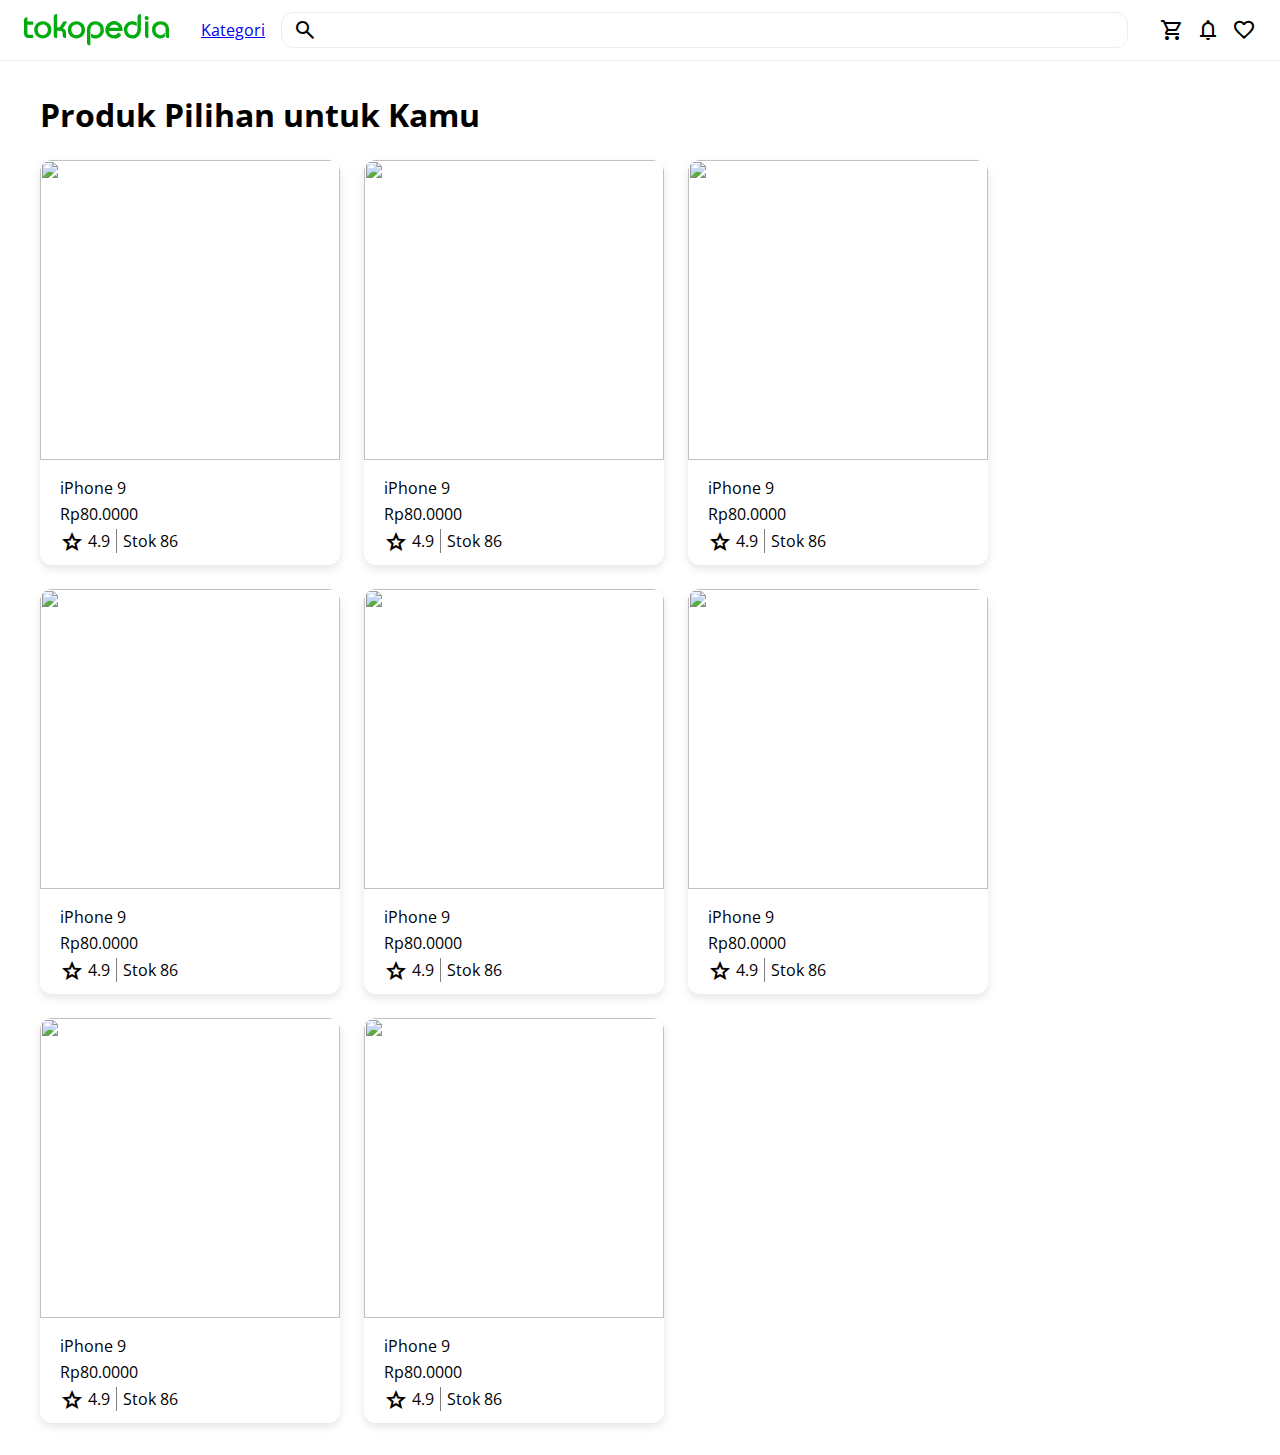
==== tokopedia/assets/index.html @ 5f1b127e "Projek Tokopedia Day 4 Done" ====
<!DOCTYPE html>
<html lang="en">
  <head>
    <meta charset="UTF-8" />
    <meta name="viewport" content="width=device-width, initial-scale=1.0" />
    <title>Tokopedia</title>
    <link
      rel="stylesheet"
      href="https://fonts.googleapis.com/css2?family=Material+Symbols+Outlined:opsz,wght,FILL,GRAD@48,400,0,0"
    />

    <link rel="preconnect" href="https://fonts.googleapis.com" />
    <link rel="preconnect" href="https://fonts.gstatic.com" crossorigin />
    <link
      href="https://fonts.googleapis.com/css2?family=Open+Sans:wght@400;600&display=swap"
      rel="stylesheet"
    />

    <link rel="stylesheet" href="./style.css" />
  </head>

  <body>
    <header>
      <!-- TOKOPEDIA LOGO -->
      <div>
        <img src="./tokopedia.svg" alt="" />
      </div>

      <!-- SEARCH & KATEGORI -->
      <div class="search-container">
        <a href="/category">Kategori</a>
        <div class="search-div">
          <span class="material-symbols-outlined search-icon"> search </span>
          <input type="text" class="search" />
        </div>
      </div>

      <!-- ICONS -->
      <div class="icons">
        <span class="material-symbols-outlined">shopping_cart</span>
        <span class="material-symbols-outlined"> notifications </span>
        <span class="material-symbols-outlined"> favorite </span>
      </div>
    </header>

    <main>
      <h1>Produk Pilihan untuk Kamu</h1>
      <div class="product-list">
        <div class="product">
          <!-- IMAGE -->
          <div class="product-image">
            <img
              src="https://i.dummyjson.com/data/products/1/thumbnail.jpg"
              alt=""
            />
          </div>

          <!-- PRODUCT DETAIL -->
          <div class="product-detail">
            <span>iPhone 9</span>
            <span>Rp80.0000</span>
            <div class="product-info">
              <div class="product-rating">
                <span class="material-symbols-outlined"> star </span>
                <span>4.9</span>
              </div>
              <span>Stok 86</span>
            </div>
          </div>
        </div>

        <div class="product">
          <!-- IMAGE -->
          <div class="product-image">
            <img
              src="https://i.dummyjson.com/data/products/1/thumbnail.jpg"
              alt=""
            />
          </div>

          <!-- PRODUCT DETAIL -->
          <div class="product-detail">
            <span>iPhone 9</span>
            <span>Rp80.0000</span>
            <div class="product-info">
              <div class="product-rating">
                <span class="material-symbols-outlined"> star </span>
                <span>4.9</span>
              </div>
              <span>Stok 86</span>
            </div>
          </div>
        </div>

        <div class="product">
          <!-- IMAGE -->
          <div class="product-image">
            <img
              src="https://i.dummyjson.com/data/products/1/thumbnail.jpg"
              alt=""
            />
          </div>

          <!-- PRODUCT DETAIL -->
          <div class="product-detail">
            <span>iPhone 9</span>
            <span>Rp80.0000</span>
            <div class="product-info">
              <div class="product-rating">
                <span class="material-symbols-outlined"> star </span>
                <span>4.9</span>
              </div>
              <span>Stok 86</span>
            </div>
          </div>
        </div>

        <div class="product">
          <!-- IMAGE -->
          <div class="product-image">
            <img
              src="https://i.dummyjson.com/data/products/1/thumbnail.jpg"
              alt=""
            />
          </div>

          <!-- PRODUCT DETAIL -->
          <div class="product-detail">
            <span>iPhone 9</span>
            <span>Rp80.0000</span>
            <div class="product-info">
              <div class="product-rating">
                <span class="material-symbols-outlined"> star </span>
                <span>4.9</span>
              </div>
              <span>Stok 86</span>
            </div>
          </div>
        </div>

        <div class="product">
          <!-- IMAGE -->
          <div class="product-image">
            <img
              src="https://i.dummyjson.com/data/products/1/thumbnail.jpg"
              alt=""
            />
          </div>

          <!-- PRODUCT DETAIL -->
          <div class="product-detail">
            <span>iPhone 9</span>
            <span>Rp80.0000</span>
            <div class="product-info">
              <div class="product-rating">
                <span class="material-symbols-outlined"> star </span>
                <span>4.9</span>
              </div>
              <span>Stok 86</span>
            </div>
          </div>
        </div>

        <div class="product">
          <!-- IMAGE -->
          <div class="product-image">
            <img
              src="https://i.dummyjson.com/data/products/1/thumbnail.jpg"
              alt=""
            />
          </div>

          <!-- PRODUCT DETAIL -->
          <div class="product-detail">
            <span>iPhone 9</span>
            <span>Rp80.0000</span>
            <div class="product-info">
              <div class="product-rating">
                <span class="material-symbols-outlined"> star </span>
                <span>4.9</span>
              </div>
              <span>Stok 86</span>
            </div>
          </div>
        </div>

        <div class="product">
          <!-- IMAGE -->
          <div class="product-image">
            <img
              src="https://i.dummyjson.com/data/products/1/thumbnail.jpg"
              alt=""
            />
          </div>

          <!-- PRODUCT DETAIL -->
          <div class="product-detail">
            <span>iPhone 9</span>
            <span>Rp80.0000</span>
            <div class="product-info">
              <div class="product-rating">
                <span class="material-symbols-outlined"> star </span>
                <span>4.9</span>
              </div>
              <span>Stok 86</span>
            </div>
          </div>
        </div>

        <div class="product">
          <!-- IMAGE -->
          <div class="product-image">
            <img
              src="https://i.dummyjson.com/data/products/1/thumbnail.jpg"
              alt=""
            />
          </div>

          <!-- PRODUCT DETAIL -->
          <div class="product-detail">
            <span>iPhone 9</span>
            <span>Rp80.0000</span>
            <div class="product-info">
              <div class="product-rating">
                <span class="material-symbols-outlined"> star </span>
                <span>4.9</span>
              </div>
              <span>Stok 86</span>
            </div>
          </div>
        </div>
      </div>
    </main>
  </body>
</html>
---- tokopedia/assets/style.css ----
* {
    padding: 0;
    margin: 0;
    box-sizing: border-box;
    font-family: 'Open Sans', sans-serif;
  }
  
  header {
    padding: 12px 24px;
    border-bottom: 1px solid #ededed;
    display: flex;
    align-items: center;
    gap: 32px;
    /* Horizontal */
    justify-content: space-between;
    background: white;
    position: sticky;
    top: 0;
  }

  header img {
    display: block;
  }

  header .search-container{
    display: flex;
    align-items: center;
    gap: 16px;
    /* property anak dari display flex parent yaitu header */
    /* flex 1 untuk */
    flex: 1; 
  }

header .icons{
    display: flex;
    align-items: center;
    gap: 12px;
}

.search-div{
    display: flex;
    flex: 1;
    position: relative;
}
.search-icon{
    /* untuk meng overlap suatu dimensi */
    position: absolute;
    left: 12px;
    top: 6px;
    /* padding-left: 12px;
    padding-top: 6px; */
}
.search{
    border-radius: 12px;
    border: 1px solid#ededed;
    /* atas bawah 8 pixel , kiri kanan 16 pixel */
    padding: 8px 16px;
    padding-left: 42px;
    flex: 1;
}

main{
    max-width: 1200px;
    margin: 32px auto;
}

main h1{
    margin-bottom: 24px;
}

/* cara grid */
/* .product-list{
    display: grid;
    grid-template-columns: repeat(6,1fr);
} */

.product-list{
    display: flex;
    gap: 24px;
    /* kosen flexwrap itu sama seperti word wrap pada vscode */
    flex-wrap: wrap;
}

.product{
    display: flex;
    flex-direction: column;
    /* offset x,y, blur, warna */
    box-shadow: 0px 4px 8px rgba(0,0,0,0.1);
    border-radius: 12px;
    min-width: 250px;
    max-width: 300px;
    overflow: hidden;
}

.product .product-image img{
    width: 300px;
    height: 300px;
    /* kalo obj fit nya cover itu ngezoom gada space kosong */
    /* sedangkan contain ada space kosong */
    object-fit: cover;
}

.product-detail{
    display: flex;
    flex-direction: column;
    gap: 4px;
    padding: 12px 20px;
}

.product-info{
    display: flex;
    align-items: center;
}

.product-rating{
    display: flex;
    align-items: center;
    gap: 4px;
    border-right: 1px solid gray;
    /* garis ijo padding */
    padding-right: 6px;
    /* merah margin (ditengah tengah*/
    margin-right: 6px;
}
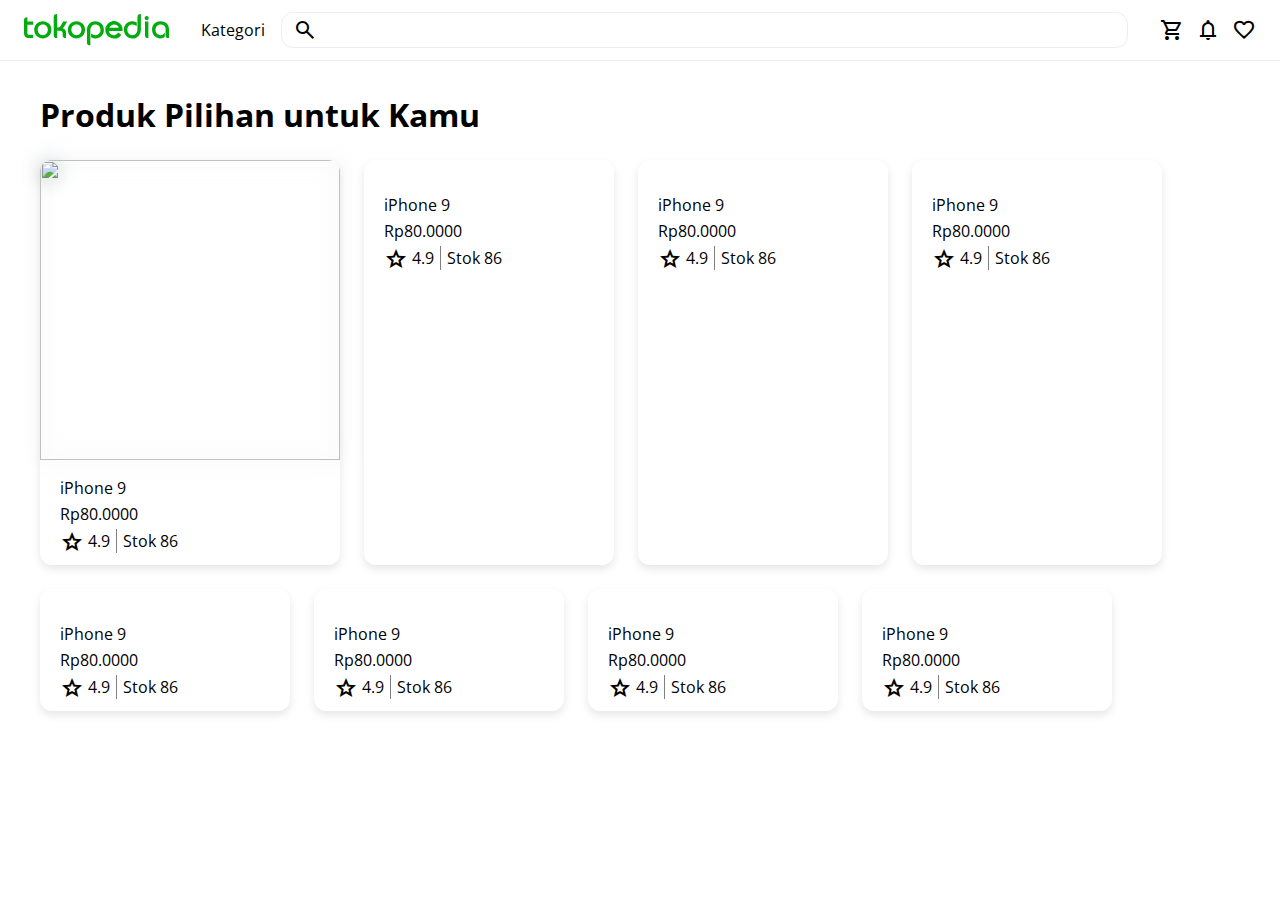
==== commit 47a1485d: "Kategori black colour, iPhone new cover (blurred)" ====
--- a/tokopedia/assets/index.html
+++ b/tokopedia/assets/index.html
@@ -48,7 +48,13 @@
       <div class="product-list">
         <div class="product">
           <!-- IMAGE -->
-          <div class="product-image">
+          <div class="product-image-cover">
+            <img
+              src="https://i.dummyjson.com/data/products/1/thumbnail.jpg"
+              alt=""
+            />
+          </div>
+          <div class="product-image-contain">
             <img
               src="https://i.dummyjson.com/data/products/1/thumbnail.jpg"
               alt=""
--- a/tokopedia/assets/style.css
+++ b/tokopedia/assets/style.css
@@ -16,6 +16,7 @@
     background: white;
     position: sticky;
     top: 0;
+    z-index: 1;
   }
 
   header img {
@@ -35,6 +36,14 @@
     display: flex;
     align-items: center;
     gap: 12px;
+}
+
+.search-container a{
+    text-decoration: none;
+    color: black;
+}
+a:hover{
+    text-decoration: underline;
 }
 
 .search-div{
@@ -92,12 +101,20 @@
     overflow: hidden;
 }
 
-.product .product-image img{
+.product .product-image-cover img{
     width: 300px;
     height: 300px;
     /* kalo obj fit nya cover itu ngezoom gada space kosong */
     /* sedangkan contain ada space kosong */
     object-fit: cover;
+    filter: blur(10px); 
+    position: absolute;
+}
+.product .product-image-contain img{
+    width: 300px;
+    height: 300px;
+    object-fit: contain;
+    position: relative;
 }
 
 .product-detail{
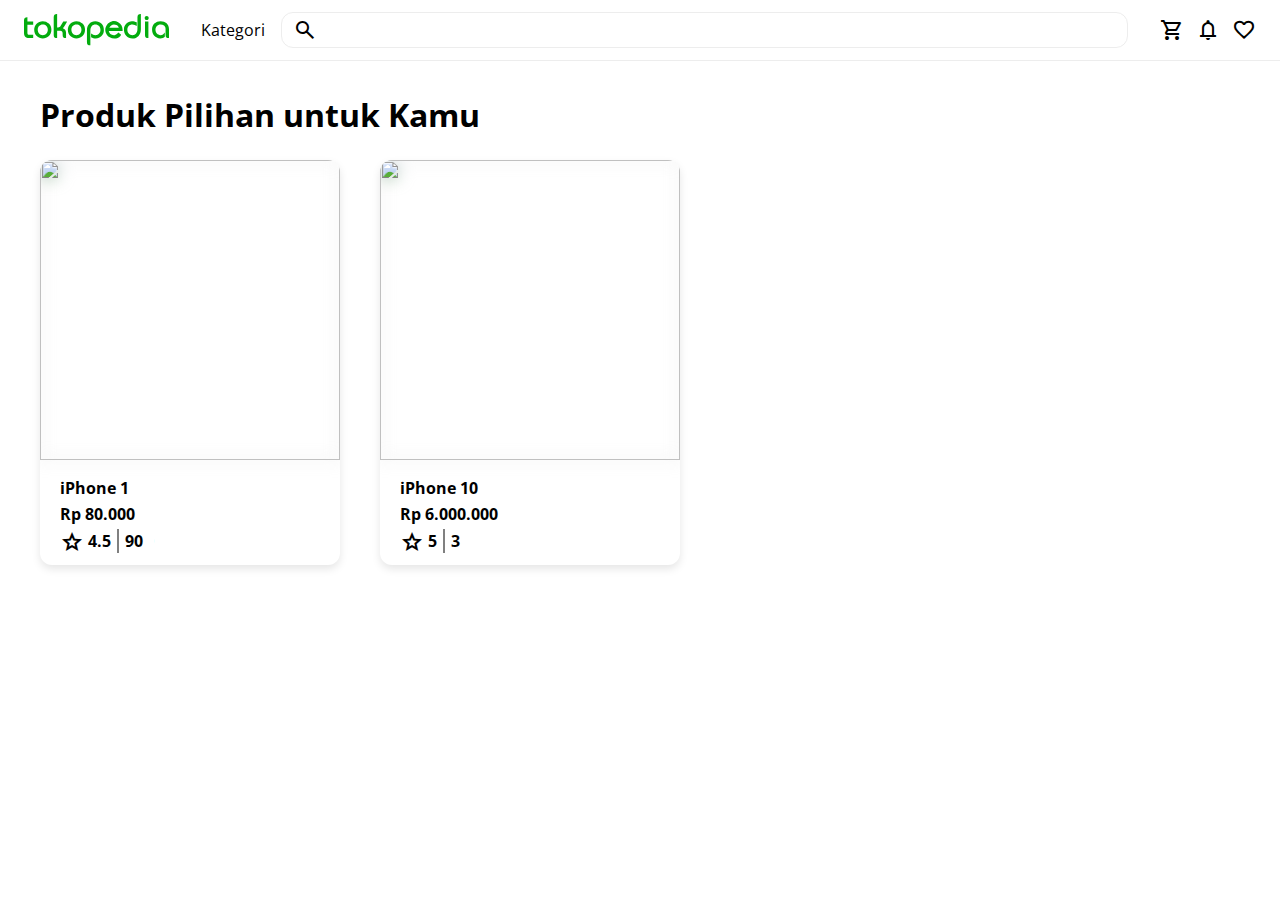
==== commit 0c0b53fb: "Done Implement JS to Tokped HTML" ====
--- a/tokopedia/assets/index.html
+++ b/tokopedia/assets/index.html
@@ -17,12 +17,13 @@
     />
 
     <link rel="stylesheet" href="./style.css" />
+    <script src="./script.js" defer></script>
   </head>
 
   <body>
     <header>
       <!-- TOKOPEDIA LOGO -->
-      <div>
+      <div id="logo" class="logo">
         <img src="./tokopedia.svg" alt="" />
       </div>
 
@@ -37,205 +38,21 @@
 
       <!-- ICONS -->
       <div class="icons">
-        <span class="material-symbols-outlined">shopping_cart</span>
-        <span class="material-symbols-outlined"> notifications </span>
-        <span class="material-symbols-outlined"> favorite </span>
+        <span class="material-symbols-outlined cart-symbol">
+          shopping_cart
+        </span>
+        <span class="material-symbols-outlined notif-symbol">
+          notifications
+        </span>
+        <span class="material-symbols-outlined favorite-symbol">
+          favorite
+        </span>
       </div>
     </header>
 
     <main>
       <h1>Produk Pilihan untuk Kamu</h1>
-      <div class="product-list">
-        <div class="product">
-          <!-- IMAGE -->
-          <div class="product-image-cover">
-            <img
-              src="https://i.dummyjson.com/data/products/1/thumbnail.jpg"
-              alt=""
-            />
-          </div>
-          <div class="product-image-contain">
-            <img
-              src="https://i.dummyjson.com/data/products/1/thumbnail.jpg"
-              alt=""
-            />
-          </div>
-
-          <!-- PRODUCT DETAIL -->
-          <div class="product-detail">
-            <span>iPhone 9</span>
-            <span>Rp80.0000</span>
-            <div class="product-info">
-              <div class="product-rating">
-                <span class="material-symbols-outlined"> star </span>
-                <span>4.9</span>
-              </div>
-              <span>Stok 86</span>
-            </div>
-          </div>
-        </div>
-
-        <div class="product">
-          <!-- IMAGE -->
-          <div class="product-image">
-            <img
-              src="https://i.dummyjson.com/data/products/1/thumbnail.jpg"
-              alt=""
-            />
-          </div>
-
-          <!-- PRODUCT DETAIL -->
-          <div class="product-detail">
-            <span>iPhone 9</span>
-            <span>Rp80.0000</span>
-            <div class="product-info">
-              <div class="product-rating">
-                <span class="material-symbols-outlined"> star </span>
-                <span>4.9</span>
-              </div>
-              <span>Stok 86</span>
-            </div>
-          </div>
-        </div>
-
-        <div class="product">
-          <!-- IMAGE -->
-          <div class="product-image">
-            <img
-              src="https://i.dummyjson.com/data/products/1/thumbnail.jpg"
-              alt=""
-            />
-          </div>
-
-          <!-- PRODUCT DETAIL -->
-          <div class="product-detail">
-            <span>iPhone 9</span>
-            <span>Rp80.0000</span>
-            <div class="product-info">
-              <div class="product-rating">
-                <span class="material-symbols-outlined"> star </span>
-                <span>4.9</span>
-              </div>
-              <span>Stok 86</span>
-            </div>
-          </div>
-        </div>
-
-        <div class="product">
-          <!-- IMAGE -->
-          <div class="product-image">
-            <img
-              src="https://i.dummyjson.com/data/products/1/thumbnail.jpg"
-              alt=""
-            />
-          </div>
-
-          <!-- PRODUCT DETAIL -->
-          <div class="product-detail">
-            <span>iPhone 9</span>
-            <span>Rp80.0000</span>
-            <div class="product-info">
-              <div class="product-rating">
-                <span class="material-symbols-outlined"> star </span>
-                <span>4.9</span>
-              </div>
-              <span>Stok 86</span>
-            </div>
-          </div>
-        </div>
-
-        <div class="product">
-          <!-- IMAGE -->
-          <div class="product-image">
-            <img
-              src="https://i.dummyjson.com/data/products/1/thumbnail.jpg"
-              alt=""
-            />
-          </div>
-
-          <!-- PRODUCT DETAIL -->
-          <div class="product-detail">
-            <span>iPhone 9</span>
-            <span>Rp80.0000</span>
-            <div class="product-info">
-              <div class="product-rating">
-                <span class="material-symbols-outlined"> star </span>
-                <span>4.9</span>
-              </div>
-              <span>Stok 86</span>
-            </div>
-          </div>
-        </div>
-
-        <div class="product">
-          <!-- IMAGE -->
-          <div class="product-image">
-            <img
-              src="https://i.dummyjson.com/data/products/1/thumbnail.jpg"
-              alt=""
-            />
-          </div>
-
-          <!-- PRODUCT DETAIL -->
-          <div class="product-detail">
-            <span>iPhone 9</span>
-            <span>Rp80.0000</span>
-            <div class="product-info">
-              <div class="product-rating">
-                <span class="material-symbols-outlined"> star </span>
-                <span>4.9</span>
-              </div>
-              <span>Stok 86</span>
-            </div>
-          </div>
-        </div>
-
-        <div class="product">
-          <!-- IMAGE -->
-          <div class="product-image">
-            <img
-              src="https://i.dummyjson.com/data/products/1/thumbnail.jpg"
-              alt=""
-            />
-          </div>
-
-          <!-- PRODUCT DETAIL -->
-          <div class="product-detail">
-            <span>iPhone 9</span>
-            <span>Rp80.0000</span>
-            <div class="product-info">
-              <div class="product-rating">
-                <span class="material-symbols-outlined"> star </span>
-                <span>4.9</span>
-              </div>
-              <span>Stok 86</span>
-            </div>
-          </div>
-        </div>
-
-        <div class="product">
-          <!-- IMAGE -->
-          <div class="product-image">
-            <img
-              src="https://i.dummyjson.com/data/products/1/thumbnail.jpg"
-              alt=""
-            />
-          </div>
-
-          <!-- PRODUCT DETAIL -->
-          <div class="product-detail">
-            <span>iPhone 9</span>
-            <span>Rp80.0000</span>
-            <div class="product-info">
-              <div class="product-rating">
-                <span class="material-symbols-outlined"> star </span>
-                <span>4.9</span>
-              </div>
-              <span>Stok 86</span>
-            </div>
-          </div>
-        </div>
-      </div>
+      <div class="product-list" id="product-list"></div>
     </main>
   </body>
 </html>
--- a/tokopedia/assets/style.css
+++ b/tokopedia/assets/style.css
@@ -16,7 +16,7 @@
     background: white;
     position: sticky;
     top: 0;
-    z-index: 1;
+    z-index: 2;
   }
 
   header img {
@@ -68,6 +68,19 @@
     flex: 1;
 }
 
+.cart-symbol:hover{
+    color: #28B831;
+    cursor: pointer;
+}
+.notif-symbol:hover{
+    color: gold;
+    cursor: pointer;
+}
+.favorite-symbol:hover{
+    color: red;
+    cursor: pointer;
+}
+
 main{
     max-width: 1200px;
     margin: 32px auto;
@@ -85,7 +98,7 @@
 
 .product-list{
     display: flex;
-    gap: 24px;
+    gap: 40px;
     /* kosen flexwrap itu sama seperti word wrap pada vscode */
     flex-wrap: wrap;
 }
@@ -99,6 +112,40 @@
     min-width: 250px;
     max-width: 300px;
     overflow: hidden;
+    position: relative;
+}
+
+.product .heart-button{
+    position: absolute;
+    top: 16px;
+    right: 16px;
+    z-index: 1;
+
+    background-color: transparent;
+    color: gray;
+    border-radius: 50%;
+    display: flex;
+    align-items: center;
+    justify-content: center;
+    padding: 8px;
+    border: 1px solid gray;
+
+    opacity: 0;
+    cursor: pointer;
+    transition: opacity 300ms;
+}
+
+.product .heart-button.active{
+    color: red;
+    border: 1px solid red;
+}
+
+.product:hover .heart-button {
+   opacity: 1;
+}
+
+.product-detail{
+    font-weight: bold;
 }
 
 .product .product-image-cover img{
@@ -107,7 +154,7 @@
     /* kalo obj fit nya cover itu ngezoom gada space kosong */
     /* sedangkan contain ada space kosong */
     object-fit: cover;
-    filter: blur(10px); 
+    filter: blur(8px); 
     position: absolute;
 }
 .product .product-image-contain img{
@@ -133,7 +180,7 @@
     display: flex;
     align-items: center;
     gap: 4px;
-    border-right: 1px solid gray;
+    border-right: 2px solid gray;
     /* garis ijo padding */
     padding-right: 6px;
     /* merah margin (ditengah tengah*/
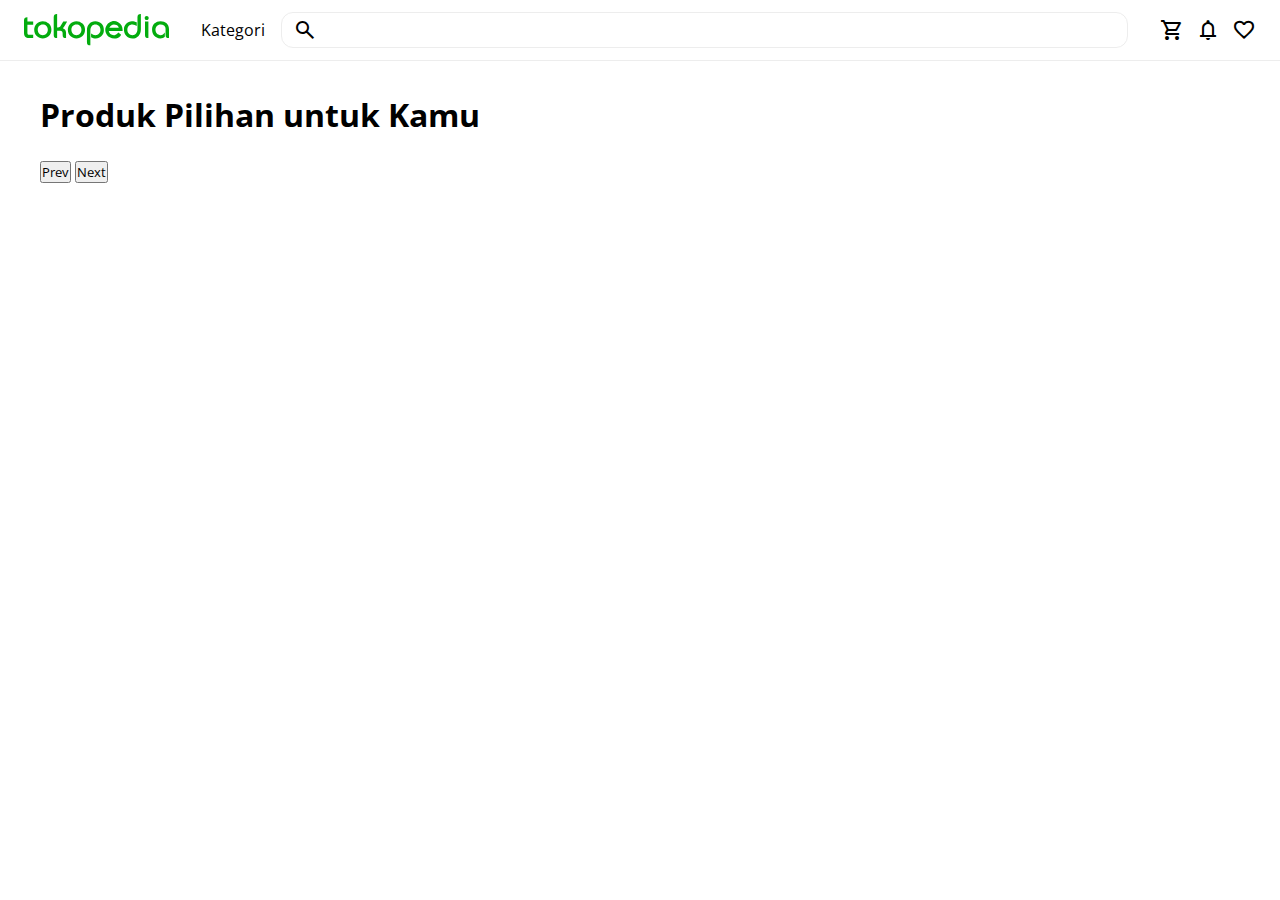
==== commit 180d9cf7: "TOKOPEDIA AJAX API" ====
--- a/tokopedia/assets/index.html
+++ b/tokopedia/assets/index.html
@@ -32,7 +32,7 @@
         <a href="/category">Kategori</a>
         <div class="search-div">
           <span class="material-symbols-outlined search-icon"> search </span>
-          <input type="text" class="search" />
+          <input type="text" class="search" id="search" />
         </div>
       </div>
 
@@ -53,6 +53,10 @@
     <main>
       <h1>Produk Pilihan untuk Kamu</h1>
       <div class="product-list" id="product-list"></div>
+      <div>
+        <button id="prev-button">Prev</button>
+        <button id="next-button">Next</button>
+      </div>
     </main>
   </body>
 </html>
